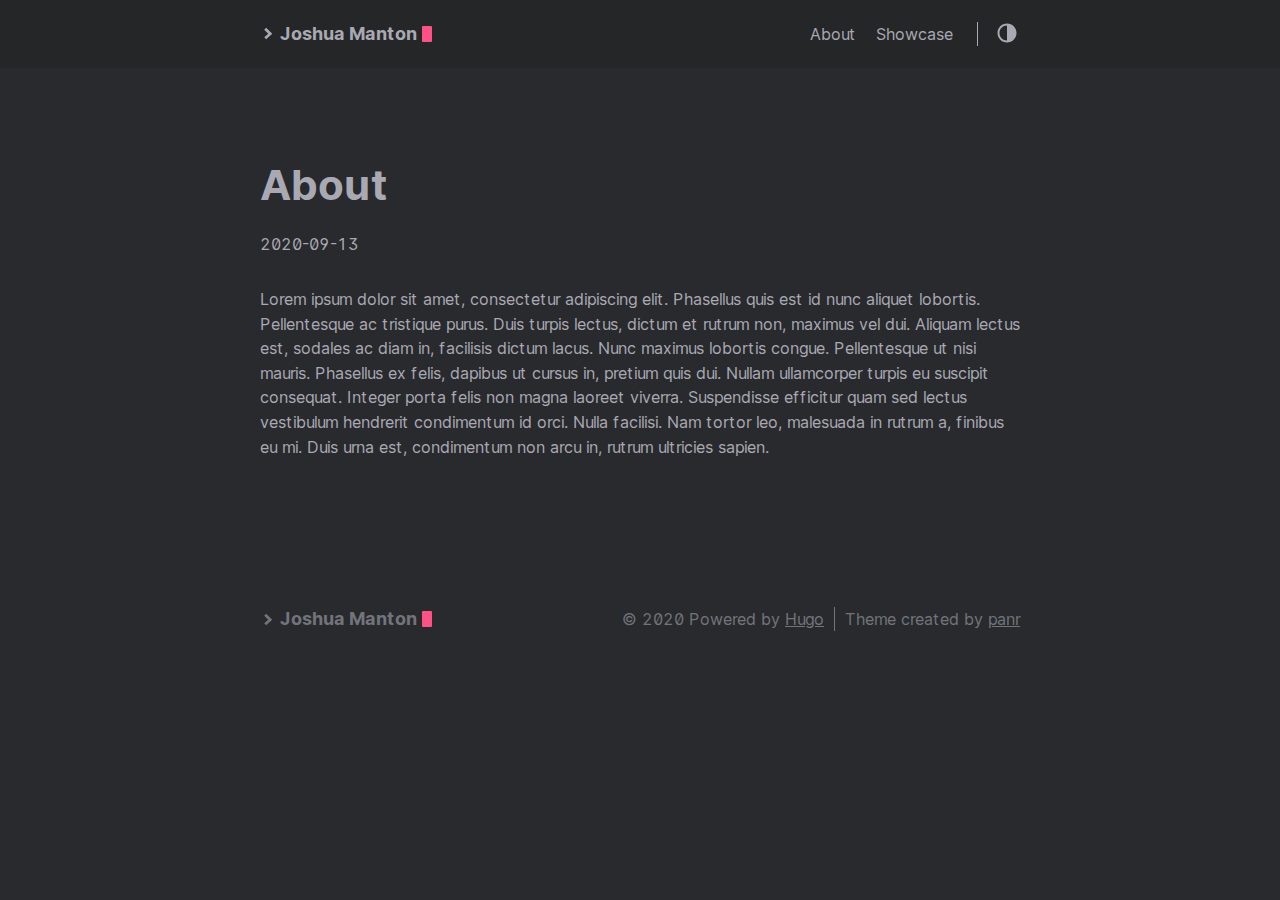
==== about/index.html @ 9a69f554 "Test commit?" ====
<!DOCTYPE html>
<html lang="en">
  <head>
    
      <title>
        About ::
        Joshua Manton
      </title>
    
    <meta http-equiv="content-type" content="text/html; charset=utf-8" />
<meta name="viewport" content="width=device-width, initial-scale=1.0" />
<meta
  name="description"
  content="Lorem ipsum dolor sit amet, consectetur adipiscing elit. Phasellus quis est id nunc aliquet lobortis. Pellentesque ac tristique purus. Duis turpis lectus, dictum et rutrum non, maximus vel dui. Aliquam lectus est, sodales ac diam in, facilisis dictum lacus. Nunc maximus lobortis congue. Pellentesque ut nisi mauris. Phasellus ex felis, dapibus ut cursus in, pretium quis dui. Nullam ullamcorper turpis eu suscipit consequat. Integer porta felis non magna laoreet viverra. Suspendisse efficitur quam sed lectus vestibulum hendrerit condimentum id orci."
/>
<meta
  name="keywords"
  content=""
/>
<meta name="robots" content="noodp" />
<link rel="canonical" href="/about/" />





<link rel="stylesheet" href="/assets/style.css" />

<link rel="stylesheet" href="/style.css" />


<link
  rel="apple-touch-icon-precomposed"
  sizes="144x144"
  href="/img/apple-touch-icon-144-precomposed.png"
/>
<link rel="shortcut icon" href="/img/favicon.png" />


<link href="/assets/fonts/Inter-Italic.woff2" rel="preload" type="font/woff2" as="font" crossorigin="">
<link href="/assets/fonts/Inter-Regular.woff2" rel="preload" type="font/woff2" as="font" crossorigin="">
<link href="/assets/fonts/Inter-Medium.woff2" rel="preload" type="font/woff2" as="font" crossorigin="">
<link href="/assets/fonts/Inter-MediumItalic.woff2" rel="preload" type="font/woff2" as="font" crossorigin="">
<link href="/assets/fonts/Inter-Bold.woff2" rel="preload" type="font/woff2" as="font" crossorigin="">
<link href="/assets/fonts/Inter-BoldItalic.woff2" rel="preload" type="font/woff2" as="font" crossorigin="">


<meta name="twitter:card" content="summary"/>
<meta name="twitter:title" content="About"/>
<meta name="twitter:description" content="Lorem ipsum dolor sit amet, consectetur adipiscing elit. Phasellus quis est id nunc aliquet lobortis. Pellentesque ac tristique purus. Duis turpis lectus, dictum et rutrum non, maximus vel dui. Aliquam lectus est, sodales ac diam in, facilisis dictum lacus. Nunc maximus lobortis congue. Pellentesque ut nisi mauris. Phasellus ex felis, dapibus ut cursus in, pretium quis dui. Nullam ullamcorper turpis eu suscipit consequat. Integer porta felis non magna laoreet viverra. Suspendisse efficitur quam sed lectus vestibulum hendrerit condimentum id orci."/>



<meta property="og:title" content="About" />
<meta property="og:description" content="Lorem ipsum dolor sit amet, consectetur adipiscing elit. Phasellus quis est id nunc aliquet lobortis. Pellentesque ac tristique purus. Duis turpis lectus, dictum et rutrum non, maximus vel dui. Aliquam lectus est, sodales ac diam in, facilisis dictum lacus. Nunc maximus lobortis congue. Pellentesque ut nisi mauris. Phasellus ex felis, dapibus ut cursus in, pretium quis dui. Nullam ullamcorper turpis eu suscipit consequat. Integer porta felis non magna laoreet viverra. Suspendisse efficitur quam sed lectus vestibulum hendrerit condimentum id orci." />
<meta property="og:type" content="article" />
<meta property="og:url" content="/about/" />
<meta property="article:published_time" content="2020-09-13T00:00:00+00:00" />
<meta property="article:modified_time" content="2020-09-13T00:00:00+00:00" /><meta property="og:site_name" content="Joshua Manton" />






  </head>
  <body class="dark-theme">
    <div class="container">
      <header class="header">
  <span class="header__inner">
    <a
  href="/"
  class="logo"
  style="text-decoration: none;"
>
  
    <span class="logo__mark"><svg xmlns="http://www.w3.org/2000/svg" class="greater-icon" viewBox="0 0 44 44">
  <path fill="none" d="M15 8l14.729 14.382L15 35.367" />
</svg>
</span>
    <span class="logo__text"
      >Joshua Manton</span
    >
    <span class="logo__cursor"></span>
  
</a>

    <span class="header__right">
      
        <nav class="menu">
  <ul class="menu__inner menu__inner--desktop">
    
      
        
          <li><a href="/about">About</a></li>
        
      
        
          <li><a href="/showcase">Showcase</a></li>
        
      
      
      
  </ul>

  <ul class="menu__inner menu__inner--mobile">
    
      
        <li><a href="/about">About</a></li>
      
    
      
        <li><a href="/showcase">Showcase</a></li>
      
    
  </ul>
</nav>

        <span class="menu-trigger">
          <svg xmlns="http://www.w3.org/2000/svg" viewBox="0 0 24 24">
            <path d="M0 0h24v24H0z" fill="none" />
            <path d="M3 18h18v-2H3v2zm0-5h18v-2H3v2zm0-7v2h18V6H3z" />
          </svg>
        </span>
      
      <span class="theme-toggle">
        <svg
  class="theme-toggler"
  width="24"
  height="24"
  viewBox="0 0 48 48"
  fill="none"
  xmlns="http://www.w3.org/2000/svg"
>
  <path
    d="M22 41C32.4934 41 41 32.4934 41 22C41 11.5066 32.4934 3 22
  3C11.5066 3 3 11.5066 3 22C3 32.4934 11.5066 41 22 41ZM7 22C7
  13.7157 13.7157 7 22 7V37C13.7157 37 7 30.2843 7 22Z"
  />
</svg>

      </span>
    </span>
  </span>
</header>


      <div class="content">
        
  
  

  <div class="post">
    <h1 class="post-title">About</h1>
    <div class="post-meta">
      
        <span class="post-date">
          2020-09-13
        </span>

        
      

      


      
    </div>

    

    

    <div class="post-content">
      
      <p>Lorem ipsum dolor sit amet, consectetur adipiscing elit. Phasellus quis est id nunc aliquet lobortis. Pellentesque ac tristique purus. Duis turpis lectus, dictum et rutrum non, maximus vel dui. Aliquam lectus est, sodales ac diam in, facilisis dictum lacus. Nunc maximus lobortis congue. Pellentesque ut nisi mauris. Phasellus ex felis, dapibus ut cursus in, pretium quis dui. Nullam ullamcorper turpis eu suscipit consequat. Integer porta felis non magna laoreet viverra. Suspendisse efficitur quam sed lectus vestibulum hendrerit condimentum id orci. Nulla facilisi. Nam tortor leo, malesuada in rutrum a, finibus eu mi. Duis urna est, condimentum non arcu in, rutrum ultricies sapien.</p>

    </div>
    

    
      
    
  </div>

      </div>

      
        <footer class="footer">
  <div class="footer__inner">
    
      <a
  href="/"
  class="logo"
  style="text-decoration: none;"
>
  
    <span class="logo__mark"><svg xmlns="http://www.w3.org/2000/svg" class="greater-icon" viewBox="0 0 44 44">
  <path fill="none" d="M15 8l14.729 14.382L15 35.367" />
</svg>
</span>
    <span class="logo__text"
      >Joshua Manton</span
    >
    <span class="logo__cursor"></span>
  
</a>

      <div class="copyright">
        <span
          >© 2020 Powered by
          <a href="https://gohugo.io" target="_blank" rel="noopener">Hugo</a></span
        >
        <span
          >Theme created by
          <a href="https://twitter.com/panr" target="_blank" rel="noopener">panr</a></span
        >
      </div>
    
  </div>
</footer>

<script src="/assets/main.js"></script>
<script src="/assets/prism.js"></script>


      
    </div>

    
  </body>
</html>
---- assets/style.css ----
@font-face{font-family:Inter;font-style:normal;font-weight:400;font-feature-settings:"liga","tnum","case","calt","zero","ss01","locl";src:url(fonts/Inter-Regular.woff2) format("woff2"),url(fonts/Inter-Regular.woff) format("woff");font-display:swap}@font-face{font-family:Inter;font-style:italic;font-weight:400;font-feature-settings:"liga","tnum","case","calt","zero","ss01","locl";src:url(fonts/Inter-Italic.woff2) format("woff2"),url(fonts/Inter-Italic.woff) format("woff");font-display:swap}@font-face{font-family:Inter;font-style:normal;font-weight:600;font-feature-settings:"liga","tnum","case","calt","zero","ss01","locl";src:url(fonts/Inter-Medium.woff2) format("woff2"),url(fonts/Inter-Medium.woff) format("woff");font-display:swap}@font-face{font-family:Inter;font-style:italic;font-weight:600;font-feature-settings:"liga","tnum","case","calt","zero","ss01","locl";src:url(fonts/Inter-MediumItalic.woff2) format("woff2"),url(fonts/Inter-MediumItalic.woff) format("woff");font-display:swap}@font-face{font-family:Inter;font-style:normal;font-weight:800;font-feature-settings:"liga","tnum","case","calt","zero","ss01","locl";src:url(fonts/Inter-Bold.woff2) format("woff2"),url(fonts/Inter-Bold.woff) format("woff");font-display:swap}@font-face{font-family:Inter;font-style:italic;font-weight:800;font-feature-settings:"liga","tnum","case","calt","zero","ss01","locl";src:url(fonts/Inter-BoldItalic.woff2) format("woff2"),url(fonts/Inter-BoldItalic.woff) format("woff");font-display:swap}:root{--background:#fff;--background-secondary:#eaeaea;--header:#fafafa;--color:#222;--color-secondary:#999;--border-color:#dcdcdc;--phoneWidth:(max-width:684px);--tabletWidth:(max-width:900px)}body.dark-theme{--background:#292a2d;--background-secondary:#3b3d42;--header:#252627;--color:#a9a9b3;--color-secondary:#73747b;--border-color:#4a4b50}.button-container{display:table;margin-left:auto;margin-right:auto}.button,a.button,button{position:relative;display:flex;align-items:center;justify-content:center;padding:8px 18px;margin-bottom:5px;background:#eaeaea;background:var(--background-secondary);text-decoration:none;text-align:center;font-weight:500;border-radius:8px;border:1px solid transparent;-webkit-appearance:none;-moz-appearance:none;appearance:none;cursor:pointer;outline:none}.button.outline,a.button.outline,button.outline{background:transparent;border-color:#eaeaea;border-color:var(--background-secondary);box-shadow:none;padding:8px 18px}.button.outline :hover,a.button.outline :hover,button.outline :hover{transform:none;box-shadow:none}.button.primary,a.button.primary,button.primary{box-shadow:0 4px 6px rgba(50,50,93,.11),0 1px 3px rgba(0,0,0,.08)}.button.primary:hover,a.button.primary:hover,button.primary:hover{box-shadow:0 2px 6px rgba(50,50,93,.21),0 1px 3px rgba(0,0,0,.08)}.button.link,a.button.link,button.link{background:none;font-size:1rem}.button.small,a.button.small,button.small{font-size:.8rem}.button.wide,a.button.wide,button.wide{min-width:200px;padding:14px 24px}a.read-more,a.read-more:active,a.read-more:hover{display:inline-flex;background:none;box-shadow:none;padding:0;margin:20px 0;font-weight:700}.code-toolbar{margin-bottom:20px}.code-toolbar .toolbar-item a{display:inline-flex;padding:3px 8px;margin-bottom:5px;background:#eaeaea;background:var(--background-secondary);text-decoration:none;text-align:center;font-size:13px;font-weight:500;border-radius:8px;border:1px solid transparent;-webkit-appearance:none;-moz-appearance:none;appearance:none;cursor:pointer;outline:none}.code-toolbar .toolbar-item a,.header{position:relative;align-items:center;justify-content:center}.header{background:#fafafa;background:var(--header);display:flex;padding:20px}.header__right{display:flex;flex-direction:row;align-items:center}@media (max-width:683px){.header__right{flex-direction:row-reverse}}.header__inner{justify-content:space-between;margin:0 auto;width:760px;max-width:100%}.header__inner,.theme-toggle{display:flex;align-items:center}.theme-toggle{justify-content:center;line-height:1;cursor:pointer}.theme-toggler{fill:currentColor}.logo{display:flex;align-items:center;flex:0 0 auto;text-decoration:none;font-weight:700}.logo img{height:44px}.logo__mark{display:inline-flex;align-items:center;margin-right:5px}.logo__mark .greater-icon{width:.95rem;height:100%}.logo__mark .greater-icon path{stroke:currentColor;stroke-width:8px}.logo__text{font-size:1.125rem}.logo__cursor{display:inline-block;width:10px;height:1rem;background:#fe5186;margin-left:5px;border-radius:1px;-webkit-animation:cursor 1s infinite;animation:cursor 1s infinite}@-webkit-keyframes cursor{0%{opacity:0}50%{opacity:1}to{opacity:0}}@keyframes cursor{0%{opacity:0}50%{opacity:1}to{opacity:0}}.menu{--color:rgba(0,0,0,0.12);--shadow:0 8px 20px var(--color);border-right:1px solid;margin-right:18px;padding-right:24px;font-weight:500}@media (max-width:683px){.menu{position:absolute;background:#fafafa;background:var(--header);box-shadow:var(--shadow);margin:0;padding:5px;list-style:none;border-radius:5px;z-index:99;border:none;top:50px;right:10px}}.menu a{text-decoration:none}.menu__inner{display:flex;align-items:center;justify-content:flex-end;flex-wrap:wrap;list-style:none;margin:0;padding:0}@media (max-width:683px){.menu__inner--desktop{display:none}}.menu__inner--mobile{display:none}@media (max-width:683px){.menu__inner--mobile{display:block}}.menu__inner li{text-align:left;flex:0 0 auto}.menu__inner li:not(:first-of-type){margin-left:20px}@media (max-width:683px){.menu__inner{flex-direction:column;align-items:flex-start;padding:0}.menu__inner li{margin-left:0!important;padding:10px}}.menu__sub-inner{position:relative;list-style:none;padding:0;margin:0}.menu__sub-inner:not(:only-child){margin-left:20px}.menu__sub-inner-more{position:absolute;background:#fafafa;background:var(--header);box-shadow:var(--shadow);margin:0;padding:5px;list-style:none;border-radius:5px;z-index:99;top:35px;left:0}.menu__sub-inner-more-trigger{display:inline-flex;align-items:center;-webkit-user-select:none;-moz-user-select:none;-ms-user-select:none;user-select:none;cursor:pointer}.menu__sub-inner-more-trigger-icon{display:inline-flex;align-items:center;margin-left:3px;transform:rotate(90deg);line-height:1}.menu__sub-inner-more-trigger-icon .greater-icon{width:.95rem;height:100%}.menu__sub-inner-more-trigger-icon .greater-icon path{stroke:currentColor;stroke-width:5px}.menu__inner .menu__sub-inner-more li{margin-left:0;white-space:nowrap}.menu__inner .menu__sub-inner-more li:hover{background:rgba(0,0,0,.05);border-radius:3px;cursor:pointer}.menu__sub-inner-more li a{width:100%;display:inline-block;padding:10px}.menu-trigger{width:24px;height:24px;fill:currentColor;margin-left:10px;cursor:pointer}html{box-sizing:border-box}*,:after,:before{box-sizing:inherit}body{margin:0;padding:0;font-family:Inter,-apple-system,BlinkMacSystemFont,Roboto,Segoe UI,Helvetica,Arial,sans-serif;font-size:1rem;font-weight:500;font-feature-settings:"liga","tnum","case","calt","zero","ss01","locl";line-height:1.54;background-color:#fff;background-color:var(--background);color:#222;color:var(--color);text-rendering:optimizeLegibility;-webkit-font-smoothing:antialiased;-webkit-overflow-scrolling:touch;-webkit-text-size-adjust:100%}@media (max-width:683px){body{font-size:1rem}}h1,h2,h3,h4,h5,h6{line-height:1.3}h1{font-size:2.625rem}h2{font-size:1.625rem}h3{font-size:1.375rem}h4{font-size:1.125rem}@media (max-width:683px){h1{font-size:2rem}h2{font-size:1.4rem}h3{font-size:1.15rem}h4{font-size:1.125rem}}a{color:inherit}img{display:block;max-width:100%}img.center,img.left{margin-right:auto}img.center,img.right{margin-left:auto}figure{display:table;max-width:100%;margin:25px 0}figure.center,figure.left{margin-right:auto}figure.center,figure.right{margin-left:auto}figure figcaption{font-size:.9rem;margin-top:5px;opacity:.8}figure figcaption.left{text-align:left}figure figcaption.center{text-align:center}figure figcaption.right{text-align:right}code,kbd{font-family:Consolas,Monaco,Andale Mono,Ubuntu Mono,monospace;background:#eaeaea;background:var(--background-secondary);padding:1px 6px;margin:0 2px;border-radius:5px;font-size:.9rem;font-weight:400}code code,code kbd,kbd code,kbd kbd{background:transparent;padding:0;margin:0}pre{background:#212020;padding:20px;border-radius:8px;font-size:.9rem;overflow:auto}@media (max-width:683px){pre{white-space:pre-wrap;word-wrap:break-word}}pre code{background:none!important;color:#ccc;margin:0;padding:0;font-size:inherit}blockquote{border-left:2px solid;margin:40px;padding:10px 20px}@media (max-width:683px){blockquote{margin:10px;padding:10px}}blockquote:before{content:"”";font-family:Georgia,serif;font-size:3.875rem;position:absolute;left:-40px;top:-20px}blockquote p:first-of-type{margin-top:0}blockquote p:last-of-type{margin-bottom:0}table{table-layout:fixed;border-collapse:collapse;width:100%;margin:40px 0;border-radius:5px}table,td,th{border:1px solid;padding:10px}th{background:#eaeaea;background:var(--background-secondary)}ol,ul{margin-left:40px;padding:0}@media (max-width:683px){ol,ul{margin-left:20px}}ol ol{list-style-type:lower-alpha}.container{flex-direction:column;text-align:center}.container,.content{display:flex;justify-content:center}.content{flex-direction:column;flex:1 auto;align-items:center;margin:50px 0}@media (max-width:683px){.content{margin-top:0}}hr{width:100%;border:none;background:#dcdcdc;background:var(--border-color);height:1px}.hidden{display:none}.framed{padding:20px;border-radius:10px;border:1px solid #dcdcdc;border:1px solid var(--border-color);max-width:800px}blockquote.twitter-tweet{background:rgba(44,124,186,.1);border:none;padding:30px;color:inherit;font-size:inherit;line-height:inherit;border-radius:8px}.post{width:100%;max-width:800px;text-align:left;padding:20px;margin:20px auto}@media (max-width:899px){.post{max-width:660px}}.post:not(:last-of-type){border-bottom:1px solid #dcdcdc;border-bottom:1px solid var(--border-color)}.post-meta{font-size:1rem;margin-bottom:10px}@media (max-width:683px){.post-meta{font-size:.85rem}}.post-title{font-size:2.625rem;margin:0 0 20px}@media (max-width:683px){.post-title{font-size:2rem}}.post-title a{text-decoration:none}.post-tags{display:block;margin-bottom:20px;font-size:1rem;opacity:.5}.post-tags a{text-decoration:none}.post-content{margin-top:30px}.post-cover{margin:40px -50px;width:860px;max-width:860px}.post-cover img{margin:0 auto;border-radius:8px;box-shadow:0 12px 40px rgba(0,0,0,.15)}@media (max-width:899px){.post-cover{margin:20px 0;width:100%}}.post--regulation h1,.post--regulation h2{justify-content:center}.post--regulation h2{margin-bottom:10px}.post--regulation h2+h2{margin-top:-10px;margin-bottom:20px}.pagination{margin-top:50px}.pagination__title{display:flex;text-align:center;position:relative;margin:100px 0 20px}.pagination__title-h{text-align:center;margin:0 auto;padding:5px 10px;background:#fff;background:var(--background);color:#999;color:var(--color-secondary);font-size:.8rem;text-transform:uppercase;text-decoration:none;letter-spacing:.1em;z-index:1}.pagination__title hr{position:absolute;left:0;right:0;width:100%;margin-top:15px;z-index:0}.pagination__buttons{display:flex;align-items:center;justify-content:center}.pagination__buttons a{text-decoration:none;font-weight:700}.button{position:relative;display:inline-flex;align-items:center;justify-content:center;background:#eaeaea;background:var(--background-secondary);font-size:1rem;font-weight:500;border-radius:8px;max-width:40%;padding:0;cursor:pointer;-webkit-appearance:none;-moz-appearance:none;appearance:none}.button+.button{margin-left:10px}.button a{display:flex;padding:8px 16px;text-decoration:none}.button__text,.button a{text-overflow:ellipsis;white-space:nowrap;overflow:hidden}.button.next .button__icon{margin-left:8px}.button.previous .button__icon{margin-right:8px}.footer{padding:40px 20px;flex-grow:0;color:#999;color:var(--color-secondary)}.footer__inner{display:flex;align-items:center;justify-content:space-between;margin:0 auto;width:760px;max-width:100%}@media (max-width:899px){.footer__inner{flex-direction:column}}.footer a{color:inherit}.footer .copyright{display:flex;flex-direction:row;align-items:center;font-size:1rem}.footer .copyright--user{margin:auto;text-align:center}.footer .copyright>:first-child:not(:only-child){border-right:1px solid;padding-right:10px;margin-right:10px}@media (max-width:899px){.footer .copyright>:first-child:not(:only-child){border:none;padding:0;margin:0}}@media (max-width:899px){.footer .copyright{flex-direction:column;margin-top:10px}}.terms{width:100%;max-width:800px;text-align:left;padding:20px;margin:0 auto}.terms__list{padding:0 0 0 20px;margin:0}.terms__list a{text-decoration:none}.terms__term{margin-bottom:15px}.terms__term-count{background:#eaeaea;background:var(--background-secondary);font-size:12px;margin-left:5px;padding:2px 10px;border-radius:5px;text-decoration:none}.archive{width:100%;max-width:800px;text-align:left;padding:20px;margin:0 auto}.archive__group-month{display:flex;align-items:flex-start;padding:10px 0}@media (max-width:683px){.archive__group-month{flex-direction:column}}.archive__group-month:not(:last-of-type){border-bottom:1px solid #dcdcdc;border-bottom:1px solid var(--border-color)}.archive__group-year{margin-top:40px}@media (max-width:683px){.archive__group-year{margin-top:20px}}.archive__group-year:not(:last-of-type){border-bottom:1px solid #dcdcdc;border-bottom:1px solid var(--border-color)}.archive__group-year-header{margin:10px 0}.archive__group-month-header{margin:25px 0;width:200px;opacity:.5}@media (max-width:683px){.archive__group-month-header{margin:10px 0 0}}.archive__group-posts{width:100%}.archive__post{padding:20px 0}.archive__post:not(:last-of-type){border-bottom:1px solid #dcdcdc;border-bottom:1px solid var(--border-color)}.archive__post-title{margin:5px 0}.archive__post-title a{display:block;text-decoration:none}code[class*=language-],pre[class*=language-]{background:none;font-family:Consolas,Monaco,Andale Mono,Ubuntu Mono,monospace;text-align:left;white-space:pre;word-spacing:normal;word-break:normal;word-wrap:normal;-moz-tab-size:4;-o-tab-size:4;tab-size:4;-webkit-hyphens:none;-ms-hyphens:none;hyphens:none}pre[class*=language-]{padding:1em;margin:.5em 0;overflow:auto}:not(pre)>code[class*=language-],pre[class*=language-]{background:#212020!important;color:inherit!important;border-radius:8px}:not(pre)>code[class*=language-]{padding:.1em;border-radius:.3em;white-space:normal}.token.block-comment,.token.cdata,.token.comment,.token.doctype,.token.prolog{color:hsla(0,0%,100%,.4)}.token.punctuation{color:#a9a9b3}.token.attr-name,.token.deleted,.token.namespace,.token.tag{color:#e2777a}.token.function-name{color:#6196cc}.token.boolean,.token.function,.token.number{color:#f08d49}.token.class-name,.token.constant,.token.property,.token.symbol{color:#f8c555}.token.atrule,.token.builtin,.token.important,.token.keyword,.token.selector{color:#cc99cd}.token.attr-value,.token.char,.token.regex,.token.string,.token.variable{color:#7ec699}.token.entity,.token.operator,.token.url{color:#67cdcc}.token.bold,.token.important{font-weight:700}.token.italic{font-style:italic}.token.entity{cursor:help}.token.inserted{color:green}pre[class*=language-].line-numbers{position:relative;padding-left:3.8em;counter-reset:linenumber}pre[class*=language-].line-numbers>code{position:relative;white-space:inherit}.line-numbers .line-numbers-rows{position:absolute;pointer-events:none;top:0;font-size:100%;left:-3.8em;width:3em;letter-spacing:-1px;border-right:1px solid #999;-webkit-user-select:none;-moz-user-select:none;-ms-user-select:none;user-select:none}.line-numbers-rows>span{pointer-events:none;display:block;counter-increment:linenumber}.line-numbers-rows>span:before{content:counter(linenumber);color:#999;display:block;padding-right:.8em;text-align:right}div.code-toolbar{position:relative}div.code-toolbar>.toolbar{position:absolute;top:.3em;right:.2em;transition:opacity .3s ease-in-out;opacity:0}div.code-toolbar:hover>.toolbar{opacity:1}div.code-toolbar>.toolbar .toolbar-item{display:inline-block}div.code-toolbar>.toolbar a{cursor:pointer}div.code-toolbar>.toolbar button{background:none;border:0;color:inherit;font:inherit;line-height:normal;overflow:visible;padding:0;-webkit-user-select:none;-moz-user-select:none;-ms-user-select:none}div.code-toolbar>.toolbar a,div.code-toolbar>.toolbar button,div.code-toolbar>.toolbar span{color:#bbb;font-size:.8em;padding:0 .5em;background:#f5f2f0;background:hsla(0,0%,87.8%,.2);box-shadow:0 2px 0 0 rgba(0,0,0,.2);border-radius:.5em}div.code-toolbar>.toolbar a:focus,div.code-toolbar>.toolbar a:hover,div.code-toolbar>.toolbar button:focus,div.code-toolbar>.toolbar button:hover,div.code-toolbar>.toolbar span:focus,div.code-toolbar>.toolbar span:hover{color:inherit;text-decoration:none}.command-line-prompt{border-right:1px solid #999;display:block;float:left;font-size:100%;letter-spacing:-1px;margin-right:1em;pointer-events:none;-webkit-user-select:none;-moz-user-select:none;-ms-user-select:none;user-select:none}.command-line-prompt>span:before{color:#999;content:" ";display:block;padding-right:.8em}.command-line-prompt>span[data-user]:before{content:"[" attr(data-user) "@" attr(data-host) "] $"}.command-line-prompt>span[data-user=root]:before{content:"[" attr(data-user) "@" attr(data-host) "] #"}.command-line-prompt>span[data-prompt]:before{content:attr(data-prompt)}.collapsable-code{position:relative;width:100%;margin:40px 0}.collapsable-code input[type=checkbox]{position:absolute;visibility:hidden}.collapsable-code input[type=checkbox]:checked~.code-toolbar pre,.collapsable-code input[type=checkbox]:checked~pre{height:0;padding:0;border-top:none}.collapsable-code input[type=checkbox]:checked~.code-toolbar{padding:0;border-top:none}.collapsable-code input[type=checkbox]:checked~.code-toolbar .toolbar{display:none}.collapsable-code input[type=checkbox]:checked~label{border-radius:10px}.collapsable-code input[type=checkbox]:checked~label .collapsable-code__toggle:after{content:attr(data-label-expand)}.collapsable-code label{position:relative;display:flex;justify-content:space-between;background:#eaeaea;background:var(--background-secondary);padding:10px;border-top-left-radius:10px;border-top-right-radius:10px;min-width:30px;min-height:30px;margin:0;cursor:pointer}.collapsable-code__title{flex:1;color:#222;color:var(--color);padding:3px 10px;text-overflow:ellipsis;white-space:nowrap;overflow:hidden}.collapsable-code__language{background:#fff;background:var(--background);color:#222;color:var(--color);border-radius:10px;padding:3px 10px}.collapsable-code__toggle{color:#222;color:var(--color);font-size:16px;padding:3px 10px}.collapsable-code__toggle:after{content:attr(data-label-collapse)}.collapsable-code pre{margin-top:0;border-top-left-radius:0;border-top-right-radius:0}.collapsable-code code:first-line,.collapsable-code pre:first-line{line-height:0}.collapsable-code .code-toolbar{margin:0}
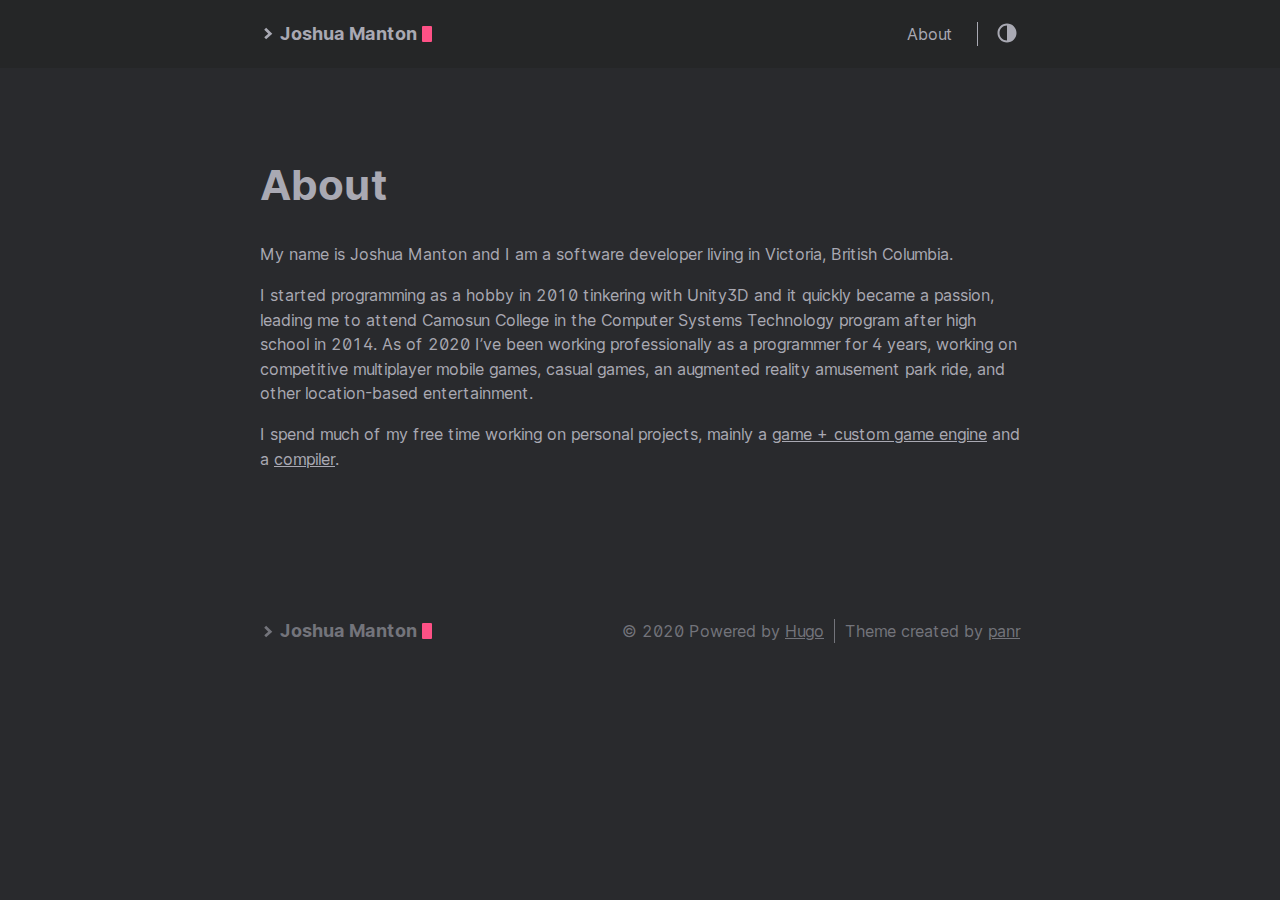
==== commit e0d421fc: "Mathy Game project page" ====
--- a/about/index.html
+++ b/about/index.html
@@ -11,7 +11,8 @@
 <meta name="viewport" content="width=device-width, initial-scale=1.0" />
 <meta
   name="description"
-  content="Lorem ipsum dolor sit amet, consectetur adipiscing elit. Phasellus quis est id nunc aliquet lobortis. Pellentesque ac tristique purus. Duis turpis lectus, dictum et rutrum non, maximus vel dui. Aliquam lectus est, sodales ac diam in, facilisis dictum lacus. Nunc maximus lobortis congue. Pellentesque ut nisi mauris. Phasellus ex felis, dapibus ut cursus in, pretium quis dui. Nullam ullamcorper turpis eu suscipit consequat. Integer porta felis non magna laoreet viverra. Suspendisse efficitur quam sed lectus vestibulum hendrerit condimentum id orci."
+  content="My name is Joshua Manton and I am a software developer living in Victoria, British Columbia.
+I started programming as a hobby in 2010 tinkering with Unity3D and it quickly became a passion, leading me to attend Camosun College in the Computer Systems Technology program after high school in 2014. As of 2020 I&amp;rsquo;ve been working professionally as a programmer for 4 years, working on competitive multiplayer mobile games, casual games, an augmented reality amusement park ride, and other location-based entertainment."
 />
 <meta
   name="keywords"
@@ -47,16 +48,17 @@
 
 <meta name="twitter:card" content="summary"/>
 <meta name="twitter:title" content="About"/>
-<meta name="twitter:description" content="Lorem ipsum dolor sit amet, consectetur adipiscing elit. Phasellus quis est id nunc aliquet lobortis. Pellentesque ac tristique purus. Duis turpis lectus, dictum et rutrum non, maximus vel dui. Aliquam lectus est, sodales ac diam in, facilisis dictum lacus. Nunc maximus lobortis congue. Pellentesque ut nisi mauris. Phasellus ex felis, dapibus ut cursus in, pretium quis dui. Nullam ullamcorper turpis eu suscipit consequat. Integer porta felis non magna laoreet viverra. Suspendisse efficitur quam sed lectus vestibulum hendrerit condimentum id orci."/>
+<meta name="twitter:description" content="My name is Joshua Manton and I am a software developer living in Victoria, British Columbia.
+I started programming as a hobby in 2010 tinkering with Unity3D and it quickly became a passion, leading me to attend Camosun College in the Computer Systems Technology program after high school in 2014. As of 2020 I&rsquo;ve been working professionally as a programmer for 4 years, working on competitive multiplayer mobile games, casual games, an augmented reality amusement park ride, and other location-based entertainment."/>
 
 
 
 <meta property="og:title" content="About" />
-<meta property="og:description" content="Lorem ipsum dolor sit amet, consectetur adipiscing elit. Phasellus quis est id nunc aliquet lobortis. Pellentesque ac tristique purus. Duis turpis lectus, dictum et rutrum non, maximus vel dui. Aliquam lectus est, sodales ac diam in, facilisis dictum lacus. Nunc maximus lobortis congue. Pellentesque ut nisi mauris. Phasellus ex felis, dapibus ut cursus in, pretium quis dui. Nullam ullamcorper turpis eu suscipit consequat. Integer porta felis non magna laoreet viverra. Suspendisse efficitur quam sed lectus vestibulum hendrerit condimentum id orci." />
+<meta property="og:description" content="My name is Joshua Manton and I am a software developer living in Victoria, British Columbia.
+I started programming as a hobby in 2010 tinkering with Unity3D and it quickly became a passion, leading me to attend Camosun College in the Computer Systems Technology program after high school in 2014. As of 2020 I&rsquo;ve been working professionally as a programmer for 4 years, working on competitive multiplayer mobile games, casual games, an augmented reality amusement park ride, and other location-based entertainment." />
 <meta property="og:type" content="article" />
 <meta property="og:url" content="/about/" />
-<meta property="article:published_time" content="2020-09-13T00:00:00+00:00" />
-<meta property="article:modified_time" content="2020-09-13T00:00:00+00:00" /><meta property="og:site_name" content="Joshua Manton" />
+<meta property="og:site_name" content="Joshua Manton" />
 
 
 
@@ -95,10 +97,6 @@
           <li><a href="/about">About</a></li>
         
       
-        
-          <li><a href="/showcase">Showcase</a></li>
-        
-      
       
       
   </ul>
@@ -107,10 +105,6 @@
     
       
         <li><a href="/about">About</a></li>
-      
-    
-      
-        <li><a href="/showcase">Showcase</a></li>
       
     
   </ul>
@@ -154,12 +148,6 @@
     <h1 class="post-title">About</h1>
     <div class="post-meta">
       
-        <span class="post-date">
-          2020-09-13
-        </span>
-
-        
-      
 
       
 
@@ -173,7 +161,9 @@
 
     <div class="post-content">
       
-      <p>Lorem ipsum dolor sit amet, consectetur adipiscing elit. Phasellus quis est id nunc aliquet lobortis. Pellentesque ac tristique purus. Duis turpis lectus, dictum et rutrum non, maximus vel dui. Aliquam lectus est, sodales ac diam in, facilisis dictum lacus. Nunc maximus lobortis congue. Pellentesque ut nisi mauris. Phasellus ex felis, dapibus ut cursus in, pretium quis dui. Nullam ullamcorper turpis eu suscipit consequat. Integer porta felis non magna laoreet viverra. Suspendisse efficitur quam sed lectus vestibulum hendrerit condimentum id orci. Nulla facilisi. Nam tortor leo, malesuada in rutrum a, finibus eu mi. Duis urna est, condimentum non arcu in, rutrum ultricies sapien.</p>
+      <p>My name is Joshua Manton and I am a software developer living in Victoria, British Columbia.</p>
+<p>I started programming as a hobby in 2010 tinkering with Unity3D and it quickly became a passion, leading me to attend Camosun College in the Computer Systems Technology program after high school in 2014. As of 2020 I&rsquo;ve been working professionally as a programmer for 4 years, working on competitive multiplayer mobile games, casual games, an augmented reality amusement park ride, and other location-based entertainment.</p>
+<p>I spend much of my free time working on personal projects, mainly a <a href="/projects/mathy-robot-guy">game + custom game engine</a> and a <a href="/projects/compiler">compiler</a>.</p>
 
     </div>
     
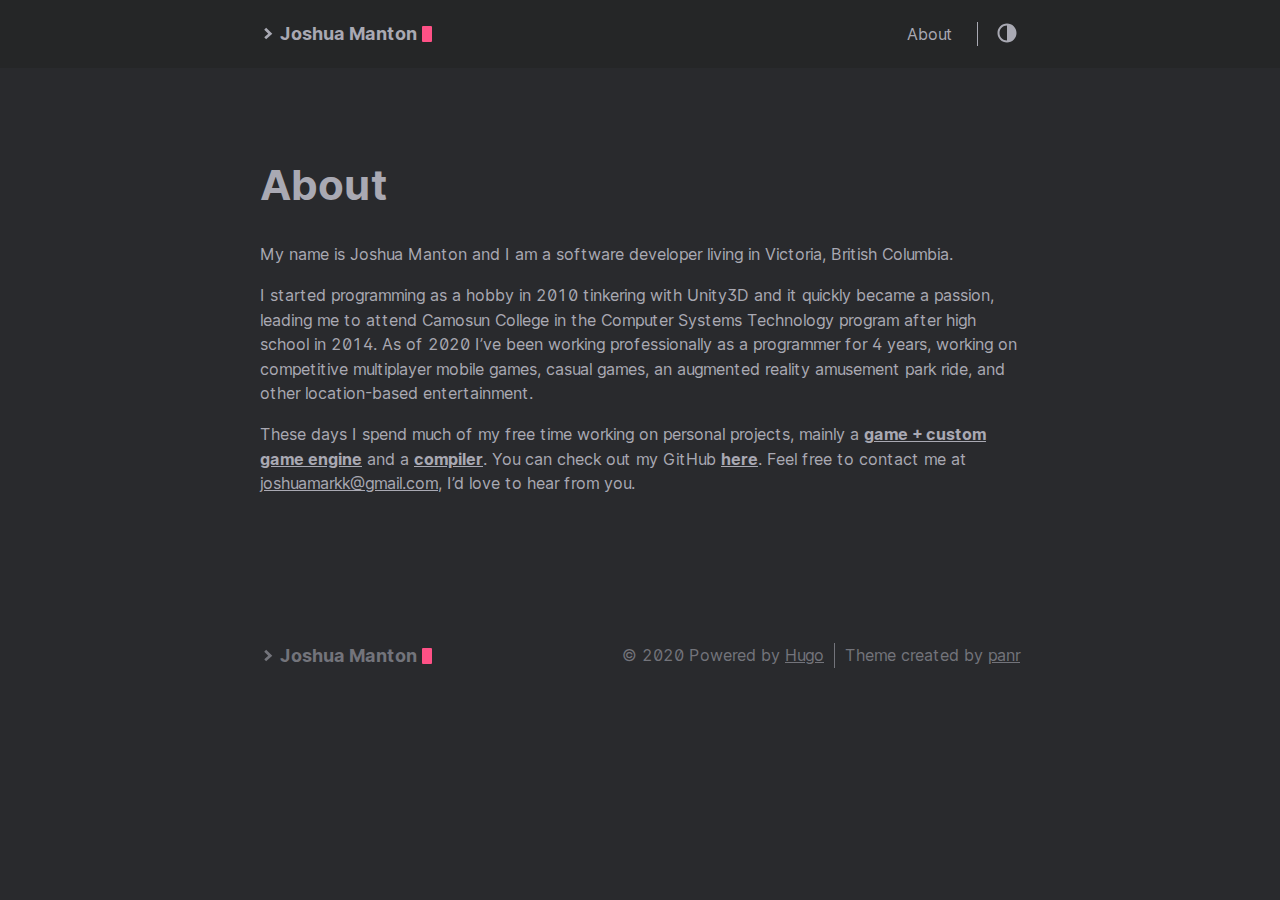
==== commit b5876e48: "update about" ====
--- a/about/index.html
+++ b/about/index.html
@@ -163,7 +163,7 @@
       
       <p>My name is Joshua Manton and I am a software developer living in Victoria, British Columbia.</p>
 <p>I started programming as a hobby in 2010 tinkering with Unity3D and it quickly became a passion, leading me to attend Camosun College in the Computer Systems Technology program after high school in 2014. As of 2020 I&rsquo;ve been working professionally as a programmer for 4 years, working on competitive multiplayer mobile games, casual games, an augmented reality amusement park ride, and other location-based entertainment.</p>
-<p>I spend much of my free time working on personal projects, mainly a <a href="/projects/mathy-robot-guy">game + custom game engine</a> and a <a href="/projects/compiler">compiler</a>.</p>
+<p>These days I spend much of my free time working on personal projects, mainly a <strong><a href="/projects/mathy-robot-guy">game + custom game engine</a></strong> and a <strong><a href="/projects/compiler">compiler</a></strong>. You can check out my GitHub <strong><a href="https://github.com/JoshuaManton">here</a></strong>. Feel free to contact me at <a href="mailto:joshuamarkk@gmail.com">joshuamarkk@gmail.com</a>, I&rsquo;d love to hear from you.</p>
 
     </div>
     
